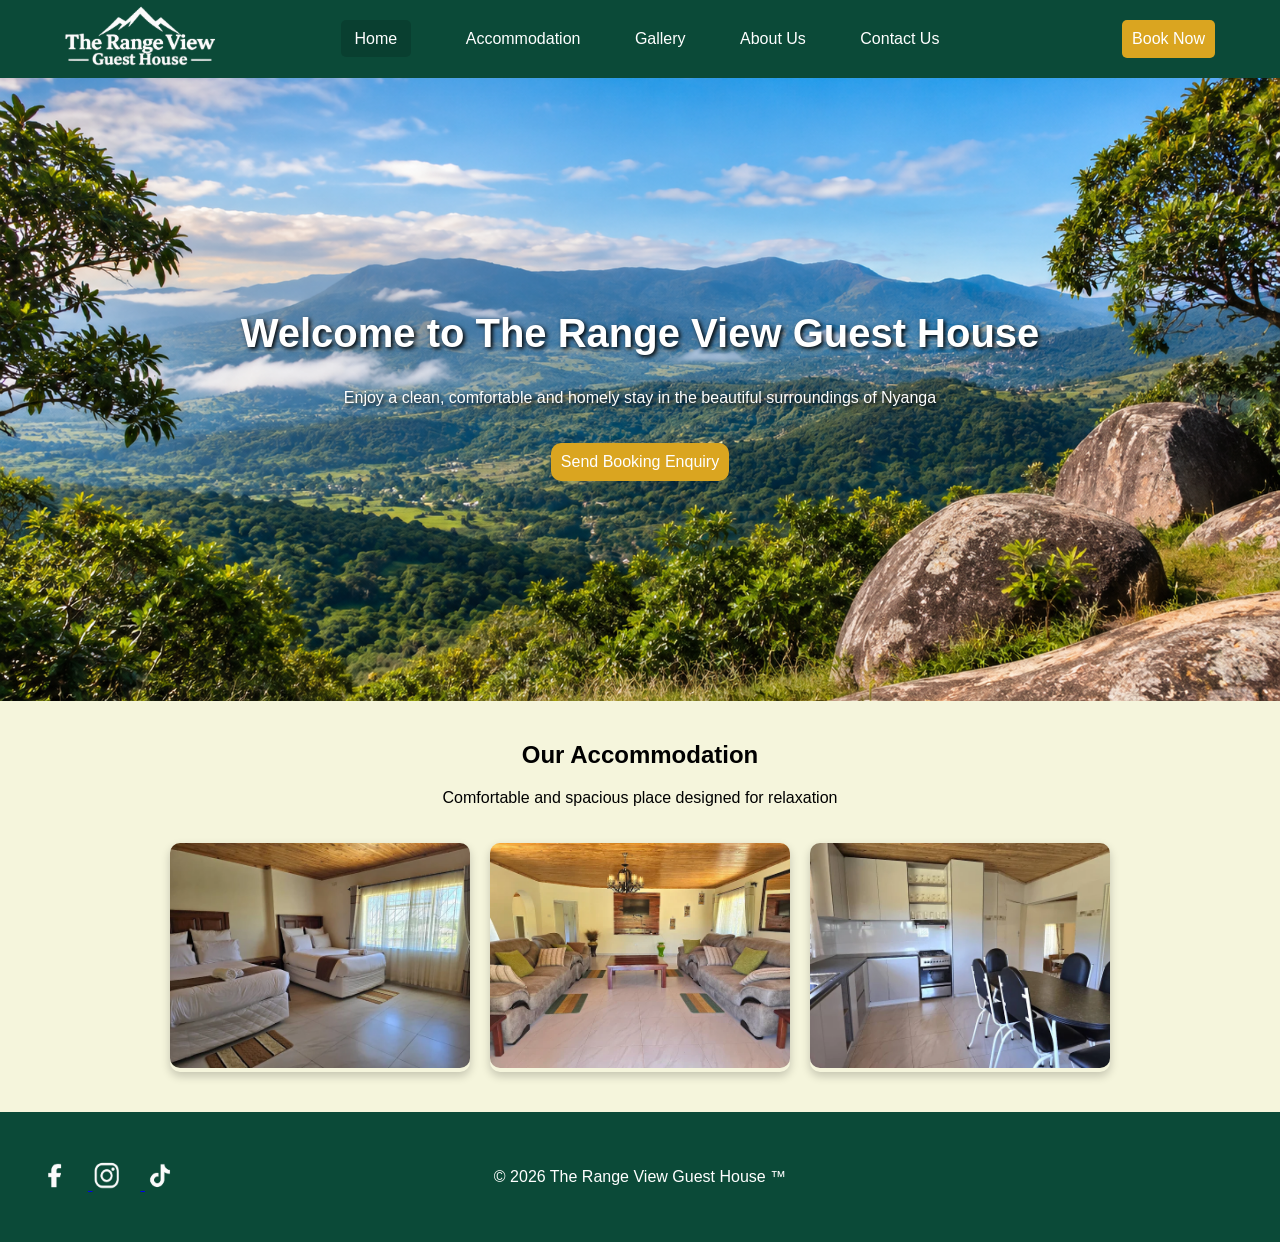
==== index.html @ b56cfc84 "Initial Range View Guest House project" ====
<!DOCTYPE html>
<html lang="eng">
    <head>
        <meta charset="UTF-8">
        <title>Home</title>
        <link rel="stylesheet" href="style.css">
    </head>
    <body>
               <nav>
            <img src="images/Logo.png" alt="Range View Logo">
            <a href="index.html" class="active" >Home</a>
            <a href="accommodation.html">Accommodation</a>
            <a href="gallery.html">Gallery</a>
            <a href="aboutus.html">About Us</a>
            <a href="contact.html">Contact Us</a>
            <a href="book.html" class="book">Book Now</a>

        </nav>
        </nav>
        <section class="hero">
            <h2>Welcome to 
                The Range View Guest House</h2>
            <p>Enjoy a clean, comfortable and homely stay in the beautiful surroundings of Nyanga</p>
            <a href="contact.html">Send Booking Enquiry</a>
            
        </section>

        <section class="accommodation">
            <h2>Our Accommodation</h2>
            <p>Comfortable and spacious place designed for relaxation</p>
              <div class="room-cards">
            <div class="room-card">
                <img src="images/option1.png" alt="option1"> 
            </div>
            <div class="room-card">
                <img src="images/option2.png" alt="option2">
            </div>
            <div class="room-card">
                <img src="images/option3.png" alt="option3">
            </div>
        </div>
    </section>
<footer>

    <div class="social-icons">

        <a href="https://www.facebook.com/rehert chikowero" target="_blank">
            <img src="images/White Facebook.webp" alt="Facebook">
        </a>

        <a href="https://www.instagram.com/reh_ert" target="_blank">
            <img src="images/White Instagram.webp" alt="Instagram">
        </a>

        <a href="https://www.tiktok.com/@rehert6" target="_blank">
            <img src="images/White TikTok.webp" alt="TikTok">
        </a>

    </div>

    <p class="trademark">
        &copy; 2026 The Range View Guest House &trade;
    </p>

</footer>
    <script src="script.js"></script>
    </body>
</html>
---- style.css ----
body {
    margin: 0px;
    font-family: Arial, sans-serif;
    background-color: beige;
}

nav {
    text-align: center;
    padding: 30px;
    background-color: #0B4A38;
    position: relative;
    
}

nav a {
    margin: 0 25px;
    text-decoration: none;
    color: white;
}

nav img {
    width:200px;
    position: absolute;
    left: 40px;
    top: 50%;
    transform: translateY(-50%);
}
.book {
    background-color: goldenrod;
    position: absolute;
    right: 40px;
    padding: 10px;
    border-radius: 5px;
    top: 50%;
    transform: translateY(-50%);
}

.hero {
    background-image: url(images/hero.png);
    text-align: center;
    background-position: center;
    padding: 200px 20px;
    background-size: cover;
    min-height: 50px;
    color: white;
  
}

.accommodation {
    text-align: center;
    padding: 20px;
}
.room-cards {
     display: flex;
    justify-content:center;
    gap: 20px;
    padding: 20px;
    
}

.room-card {
       width: 300px ;
       box-shadow: 0 4px 10px rgba(0, 0, 0 ,0.20);
       border-radius: 10px;
}

.room-card img {
    width: 100%;
    border-radius: 10px;
    
}

.hero a {
    background-color: goldenrod;
    text-decoration: none;
    color: white;
    padding: 10px;
    border-radius: 10px;
    margin: 20px;
    display: inline-block;
}

.hero h2 {
    text-shadow: 2px 2px 4px black;
    font-size: 40px;
   
}

.hero p {
    text-shadow: 2px 2px 4px black;
    
}

.active {
    background-color: rgba(0, 0, 0, 0.15);
    padding: 10px 14px;
    border-radius: 5px;
}
.accommodation-sec {
    text-align: center;
     background-image: url(images/acc-back.png);
     background-position: center;
    background-size: cover;
     padding: 50px ;
     color: #0B4A38;   
}

.accommodation-sec h1 {
    text-shadow: 2px 2px 8px rgba(0, 30, 20, 0.25); 
    font-size: 40px;
}
.accommodation-sec p {
    text-shadow:  0px 0px 8px rgba(7, 161, 58, 0.445),
    0px 0px 4px rgba(255, 255, 255, 0.9);
    font-size: 20px;
}
.accommodation-card {
    background-color: white;
    left: 20px;
    box-shadow: 0 4px 2px rgba(0, 0, 0, 0.60);
    width: 400px;
    padding: 15px;
    box-shadow: 2px 2px 1px rgba(0, 0 , 0.15);
    border-radius: 15px;
    margin-top: 10px;
    
}
.accommodation-card h2 {
    color: green;
    font-weight: 200px;
    margin-top: 1px;
    
}
.accommodation-card img {
    width: 100%;
    height: 200px;
    border-radius: 8px;
}
.accommodation-card a {
    text-decoration: none;
    color: white;
    background-color: goldenrod;
    padding: 5px;
    border-radius: 8px;
}

.accommodation-cards {
    display: flex;
    gap: 20px;
    border: none;
}

.card-bottom {
    display: flex;
    justify-content: space-between;
}

.gallery {
    background-image: url(images/acc-back.png);
    text-align: center;
    background-position: center;
    background-size: cover;
    padding: 40px;
    color: #0B4A38;
}

.gallery h3 {
   text-shadow: 2px 2px 8px rgba(0, 30, 20, 0.25); 
    font-size: 40px;
}
.gallery p {
      text-shadow:  0px 0px 8px rgba(7, 161, 58, 0.445),
    0px 0px 4px rgba(255, 255, 255, 0.9);
    font-size: 20px;
}

.gallery-grid {
    display: grid;
    grid-template-columns: repeat(3, 1fr);
    gap: 20px;
    width: 1300px;
}

.gallery-grid img {
    margin-top: 20px;
    margin-left: 20px;
    width: 100%;
    box-shadow: 0 4px 10px rgba(0, 0, 0 ,0.20);
    border-radius: 10px;
    height: 300px;
    background-size: cover;
}
 .contact-form {
    background-color: white;
    width: 50%;
    margin: 100px auto;
    padding: 30px;
    position: relative;
 }
 .contact-form input {
    width: 100%;
    box-sizing: border-box;
    padding: 10px;
    margin-bottom: 15px;
 } 

 .contact-form button {
    background-color: goldenrod;
    padding: 10px 50px;
    display: block;
    margin-left: auto;
    margin-top: 20px;
    border: none;
    border-radius: 5px;
    color: white;
 }
 .contact-form textarea {
    width: 100%;
    resize: vertical;
 }

 .about-us {
    background-color: white;
 }

 .about-section {
    margin-left: 80px;
    margin-right: 40px;
 }
.info h1 {
    color: #0B4A38;
    font-size: 35px;
}
.core-values {
    margin-top: 100px ;
}

.mission {
    margin-left: 80px;
    margin-top: 80px;
    margin-right: 40px;
    
}

.dates {
    background-color: white;
    width:500px;
    margin: 100px auto;
    padding: 20px;
}
.dates label {
    display: block;
    margin-bottom: 6px;
}
.dates input {
    width: 100%;
    box-sizing: border-box;
    margin-bottom: 50px ;
}
.dates button {
    width: 100%;
    color: white;
    background-color: goldenrod;
    padding: 10px;
    border-radius: 8px;
    border: none;
}

.room-selection {
    display: none;
}

.guest-details{
    display: none;
}
.payment-section {
    display: none;
}

.guest-details {
    width: 850px;
    margin: 40px auto;
    background-color: white;
    padding: 30px;
    border-radius: 12px;
}

.guest-grid {
    display: grid;
    grid-template-columns: repeat(2, 1fr);
    gap: 20px;
}

.form-group label {
    display: block;
    margin-bottom: 6px;
}

.form-group input,
.form-group textarea {
    width: 100%;
    box-sizing: border-box;
    padding: 10px;
    resize: vertical;
}

.full-width {
    grid-column: 1 / 3;
}

.payment-section {
    width: 700px;
    margin: 40px auto;
    background-color: white;
    padding: 30px;
    border-radius: 12px;
}

.payment-options {
    display: flex;
    gap: 20px;
    margin: 25px 0;
}

.payment-options label {
    border: 1px solid #ccc;
    padding: 15px 20px;
    border-radius: 8px;
}

/* BOOKING PAGE */

.dates {
    background-color: white;
    width: 500px;
    margin: 80px auto;
    padding: 30px;
    border-radius: 12px;
    box-sizing: border-box;
    box-shadow: 0 4px 12px rgba(0,0,0,0.15);
}

.dates h2 {
    text-align: center;
    color: #0B4A38;
}

.dates label {
    display: block;
    margin-bottom: 6px;
}

.dates input {
    width: 100%;
    box-sizing: border-box;
    padding: 10px;
    margin-bottom: 20px;
}

.dates button {
    display: block;
    margin-left: auto;
    background-color: goldenrod;
    color: white;
    border: none;
    padding: 10px 25px;
    border-radius: 6px;
}


/* ROOM STEP */

.room-selection {
    display: none;
    max-width: 1350px;
    margin: 40px auto;
}

.room-selection > h2 {
    text-align: center;
    color: #0B4A38;
}

.room-buttons {
    display: flex;
    justify-content: space-between;
    margin-top: 25px;
}


/* GUEST DETAILS */

.guest-details {
    display: none;
    width: 850px;
    margin: 40px auto;
    background-color: white;
    padding: 30px;
    border-radius: 12px;
    box-sizing: border-box;
    box-shadow: 0 4px 12px rgba(0,0,0,0.15);
}

.guest-details h2 {
    text-align: center;
    color: #0B4A38;
}

.guest-grid {
    display: grid;
    grid-template-columns: repeat(2, 1fr);
    gap: 20px;
}

.form-group label {
    display: block;
    margin-bottom: 6px;
}

.form-group input,
.form-group textarea {
    width: 100%;
    box-sizing: border-box;
    padding: 10px;
    border: 1px solid #bbb;
    border-radius: 5px;
}

.form-group textarea {
    height: 120px;
    resize: vertical;
}

.full-width {
    grid-column: 1 / 3;
}

.guest-buttons {
    display: flex;
    justify-content: space-between;
    margin-top: 25px;
}


/* PAYMENT */

.payment-section {
    display: none;
    width: 700px;
    margin: 40px auto;
    background-color: white;
    padding: 30px;
    border-radius: 12px;
    box-sizing: border-box;
    box-shadow: 0 4px 12px rgba(0,0,0,0.15);
}

.payment-section h2 {
    text-align: center;
    color: #0B4A38;
}

.payment-options {
    display: flex;
    gap: 20px;
    margin: 25px 0;
}

.payment-options label {
    flex: 1;
    border: 1px solid #ccc;
    padding: 15px 20px;
    border-radius: 8px;
    text-align: center;
}


/* SUMMARY */

.booking-confirmation {
    display: none;
    width: 700px;
    margin: 40px auto;
    background-color: white;
    padding: 30px;
    border-radius: 12px;
    box-sizing: border-box;
    box-shadow: 0 4px 12px rgba(0,0,0,0.15);
}

.booking-confirmation h2 {
    text-align: center;
    color: #0B4A38;
}

.booking-confirmation p {
    border-bottom: 1px solid #ddd;
    padding: 10px 0;
}


/* STEP BUTTONS */

.room-buttons button,
.guest-buttons button,
.step-buttons button {
    background-color: goldenrod;
    color: white;
    border: none;
    padding: 10px 25px;
    border-radius: 6px;
}

#backToDates,
#backToRooms,
.back-button {
    background-color: #0B4A38;
}

.step-buttons {
    display: flex;
    justify-content: space-between;
    margin-top: 25px;
}

footer {
    background-color: #0B4A38;
    color: white;
    padding: 35px 40px;
    position: relative;
    min-height: 60px;
}

.social-icons {
    position: absolute;
    left: 40px;
    top: 50%;
    transform: translateY(-50%);
}

.social-icons img {
    width: 30px;
    height: 30px;
    margin-right: 18px;
}

.trademark {
    text-align: center;
    margin: 0;
    line-height: 60px;
}
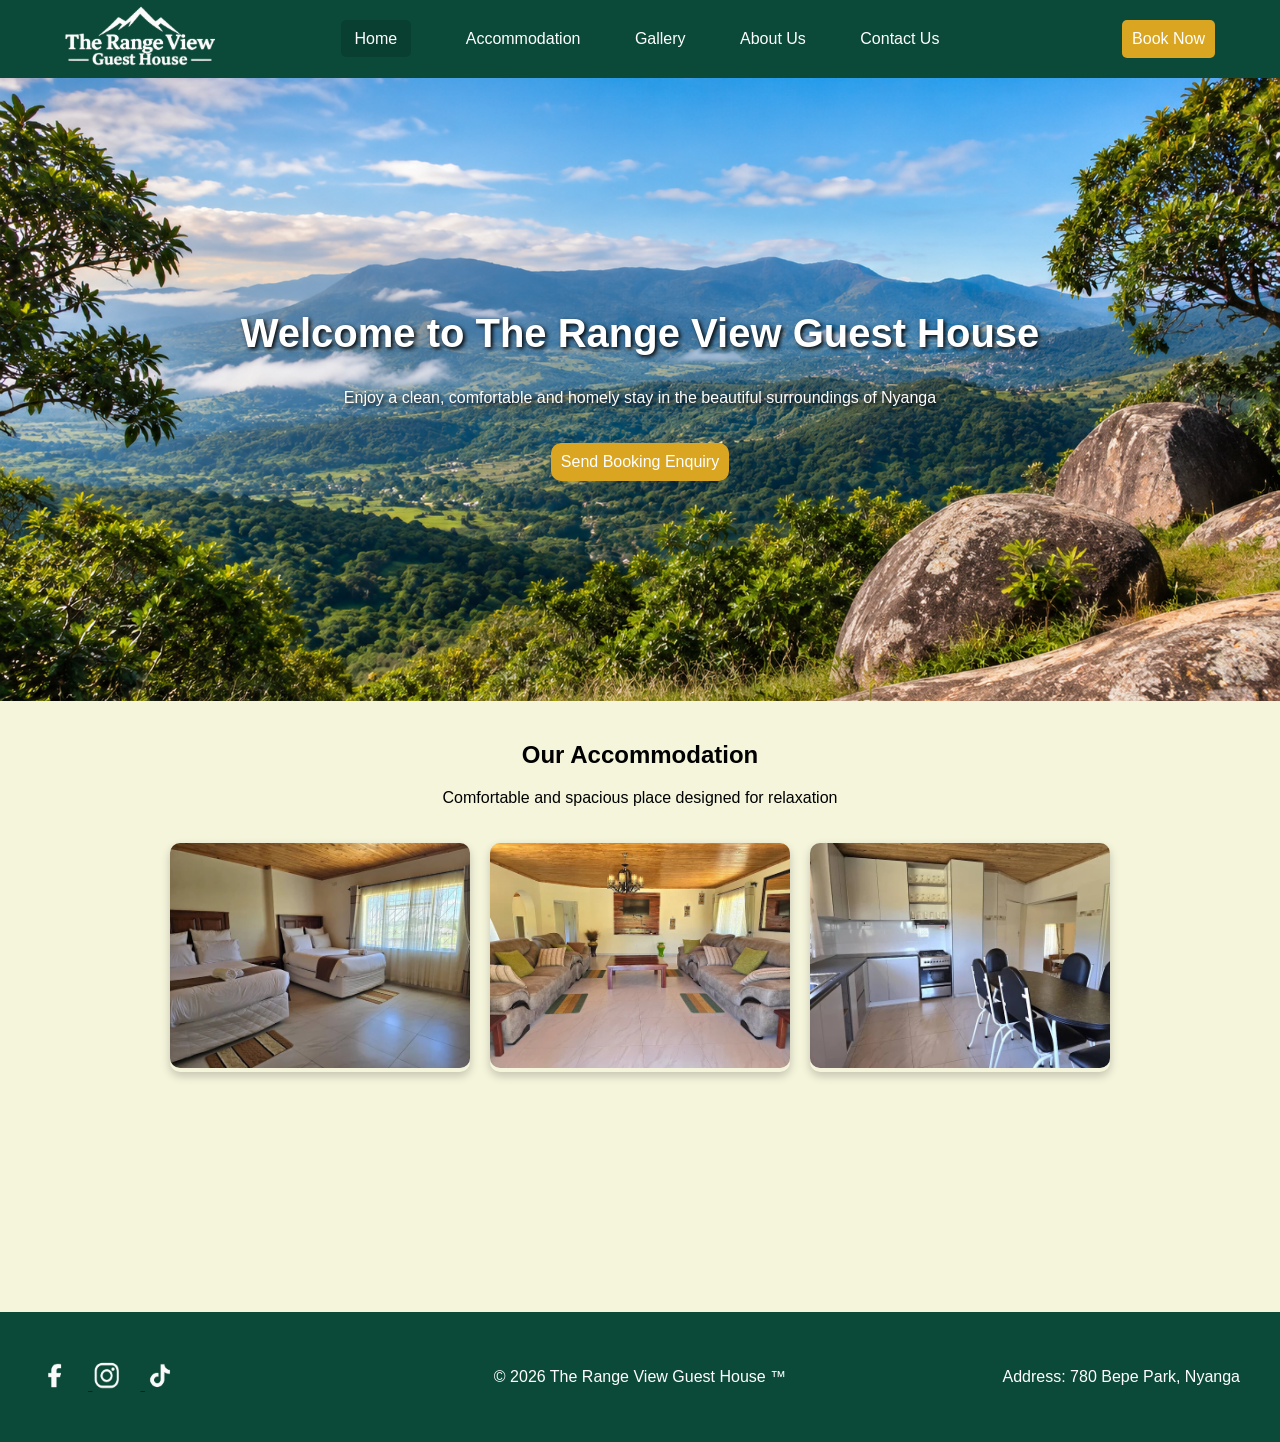
==== commit c6e9c0c5: "Update website pages and footer" ====
--- a/index.html
+++ b/index.html
@@ -6,7 +6,7 @@
         <link rel="stylesheet" href="style.css">
     </head>
     <body>
-               <nav>
+        <nav>
             <img src="images/Logo.png" alt="Range View Logo">
             <a href="index.html" class="active" >Home</a>
             <a href="accommodation.html">Accommodation</a>
@@ -62,6 +62,8 @@
         &copy; 2026 The Range View Guest House &trade;
     </p>
 
+     <p class="footer_address">Address: 780 Bepe Park, Nyanga</p>
+
 </footer>
     <script src="script.js"></script>
     </body>
--- a/style.css
+++ b/style.css
@@ -529,8 +529,17 @@
     padding: 35px 40px;
     position: relative;
     min-height: 60px;
-}
-
+   margin-top: 200px;
+}
+
+.footer_address {
+    position: absolute;
+    right: 40px;
+    transform: translateY(-50%);
+    top: 50%;
+    margin: 0;
+
+}
 .social-icons {
     position: absolute;
     left: 40px;
@@ -548,4 +557,7 @@
     text-align: center;
     margin: 0;
     line-height: 60px;
-}+}
+
+
+
